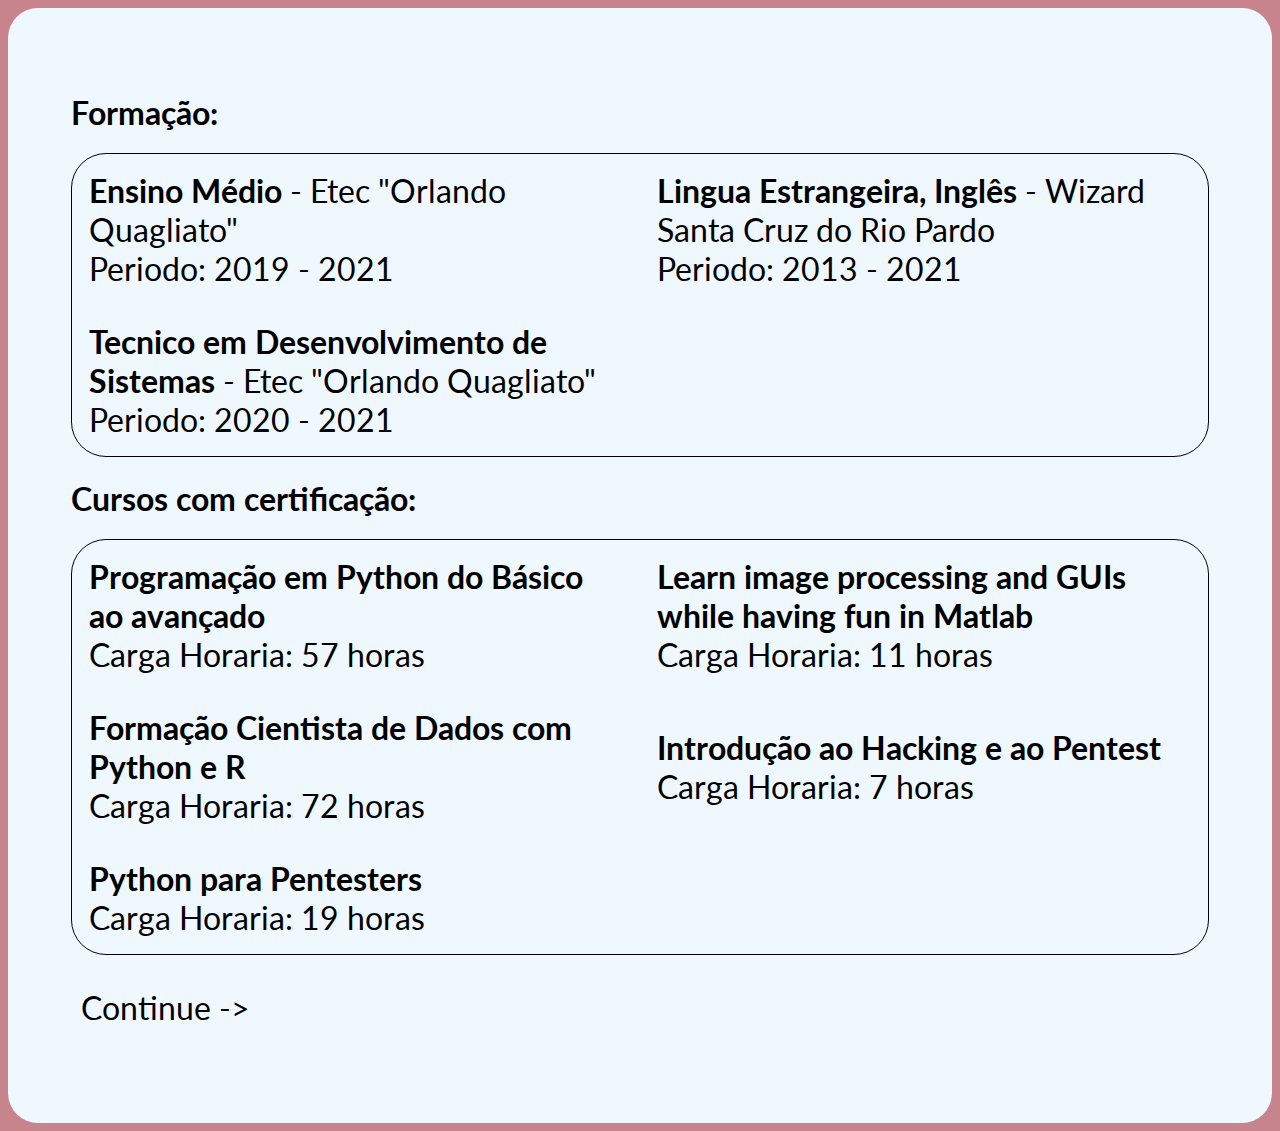
==== templates/FormPage.html @ 8d56b4e6 "test" ====
<!DOCTYPE html>
<html lang="pt-br">
<style>
    @import url('https://fonts.googleapis.com/css2?family=Lato:ital,wght@1,300&display=swap');
    body {
        background-color: rgba(196, 125, 135, 0.95);
    }
    p, h1 {
        font-family: 'Lato', sans-serif;
        font-size: xx-large;
    }
    button{
        padding-left: 10px;
        padding-right: 10px;
        border: 0px;
        border-radius: 10px;
        background: rgba(196, 125, 135, 0);
    }
    button:hover {
        color: aquamarine;
    }
    .formação {
        border-radius: 30px;
        padding: 5%;
        background-color: aliceblue;
    }
    .class, .curses{
        display: grid;
        grid-template-columns: 1fr 1fr;
        justify-content: space-between;
        align-items: center;
        border: black;
        border-width: 1px;
        border-style: solid;
        border-radius: 35px;
    }
    .class p, .curses p {
        margin:3%;
    }
    .about img {
        margin-left: 30%;
        margin-bottom: 10px;
        margin-top: 10px;
        border-radius: 20px;
    }
    .text {
        font-weight: bolder;
    }
</style>
<head>
    <meta charset="UTF-8">
    <title>Salandin</title>
</head>
<body>
<div class="formação">
    <h1>Formação:</h1>
    <div class="class">
        <p><b>Ensino Médio</b> - Etec "Orlando Quagliato"<br>Periodo: 2019 - 2021</p>
        <p><b>Lingua Estrangeira, Inglês</b> - Wizard Santa Cruz do Rio Pardo <br>Periodo: 2013 - 2021</p>
        <p><b>Tecnico em Desenvolvimento de Sistemas</b> - Etec "Orlando Quagliato"<br>Periodo: 2020 - 2021</p>
    </div>
    <h1>Cursos com certificação:</h1>
    <div class="curses">
        <p><b>Programação em Python do Básico ao avançado</b><br>Carga Horaria: 57 horas</p>
        <p><b>Learn image processing and GUIs while having fun in Matlab</b><br>Carga Horaria: 11 horas</p>
        <p><b>Formação Cientista de Dados com Python e R</b><br>Carga Horaria: 72 horas</p>
        <p><b>Introdução ao Hacking e ao Pentest</b><br>Carga Horaria: 7 horas</p>
        <p><b>Python para Pentesters</b><br>Carga Horaria: 19 horas</p>
    </div>
    <div class="button">
        <a href="{{ url_for('know') }}"><button><p>Continue -></p></button></a>
    </div>
</div>
</body>
</html>
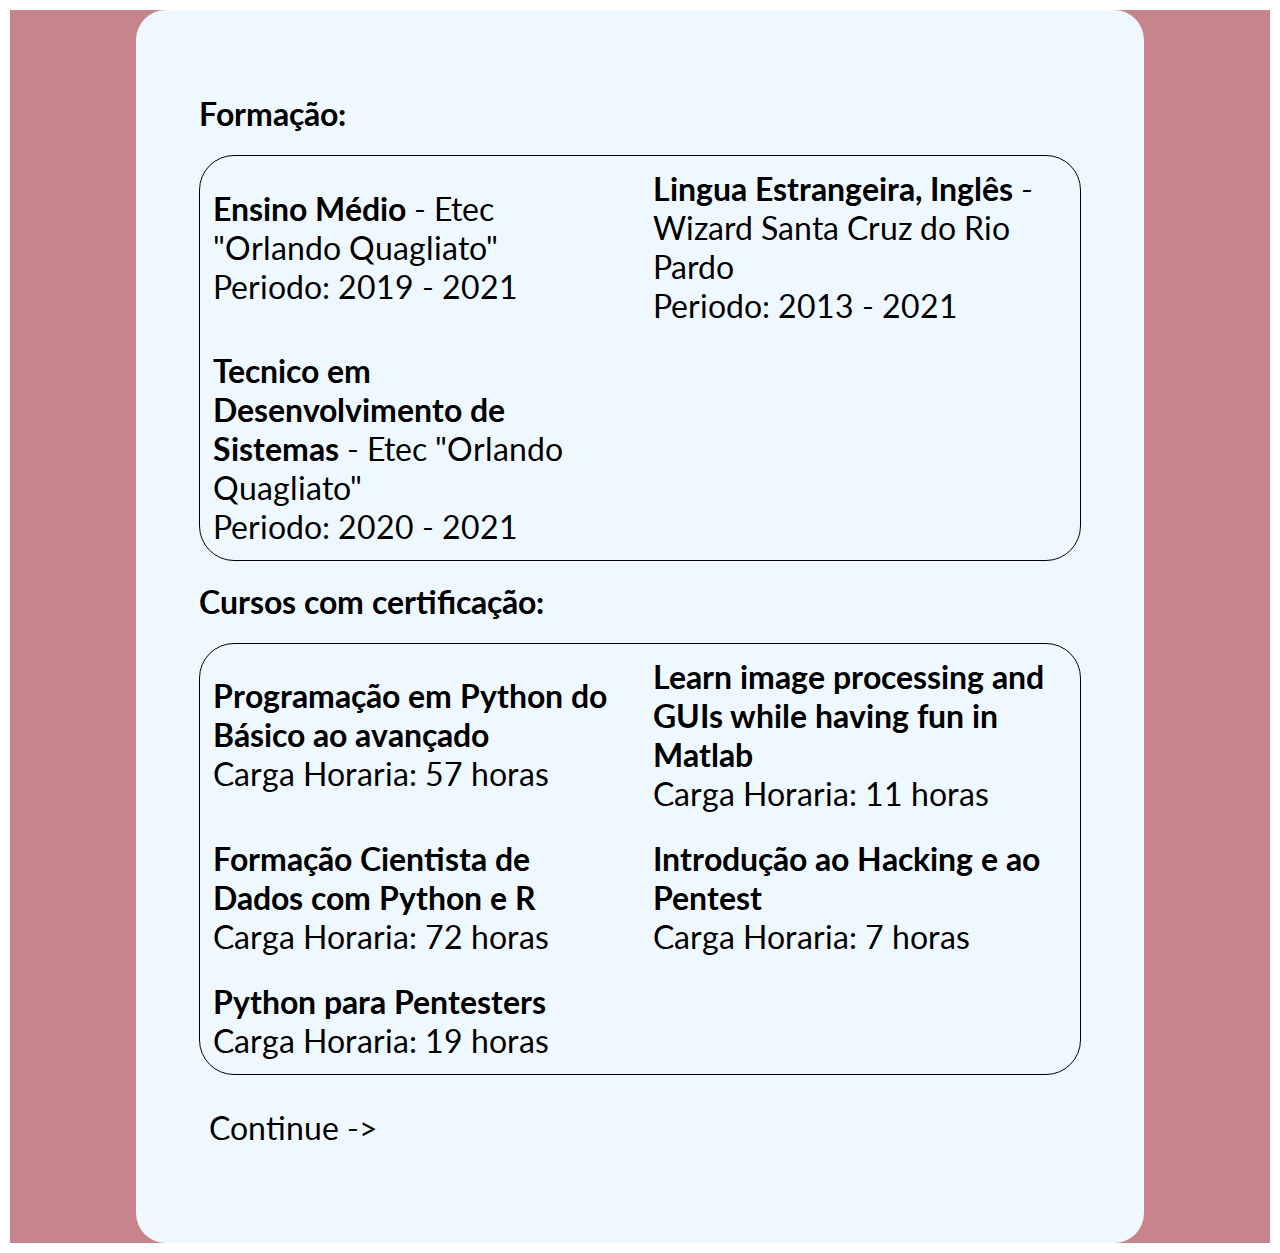
==== commit 48d97fb5: "first day of production" ====
--- a/templates/FormPage.html
+++ b/templates/FormPage.html
@@ -1,9 +1,12 @@
-<!DOCTYPE html>
 <html lang="pt-br">
 <style>
     @import url('https://fonts.googleapis.com/css2?family=Lato:ital,wght@1,300&display=swap');
+    html {
+        background: url("https://miro.medium.com/max/5120/1*w2oP08XEq2YhDrVU5Yv3Pw.png");
+    }
     body {
         background-color: rgba(196, 125, 135, 0.95);
+        margin: 10px;
     }
     p, h1 {
         font-family: 'Lato', sans-serif;
@@ -21,6 +24,8 @@
     }
     .formação {
         border-radius: 30px;
+        margin-left: 10%;
+        margin-right: 10%;
         padding: 5%;
         background-color: aliceblue;
     }
@@ -49,7 +54,6 @@
 </style>
 <head>
     <meta charset="UTF-8">
-    <title>Salandin</title>
 </head>
 <body>
 <div class="formação">
@@ -72,4 +76,4 @@
     </div>
 </div>
 </body>
-</html>+</html>
